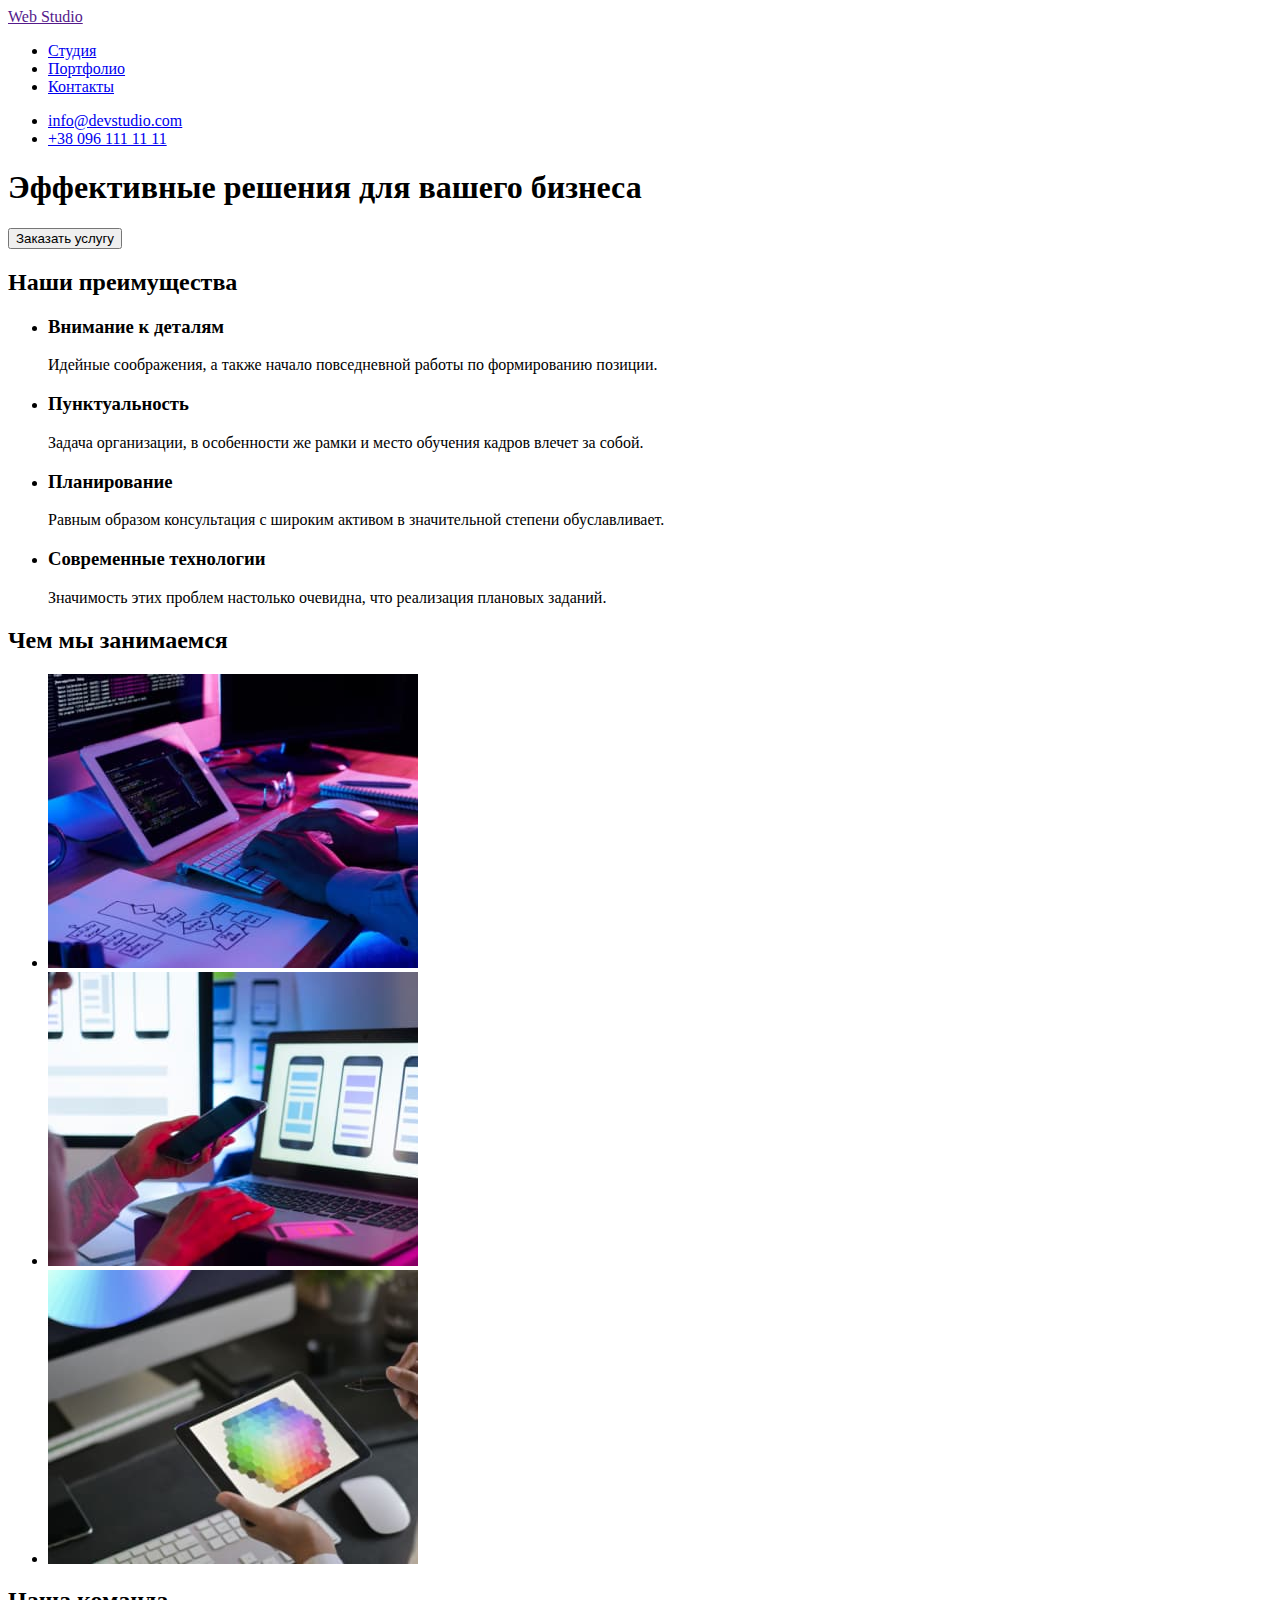
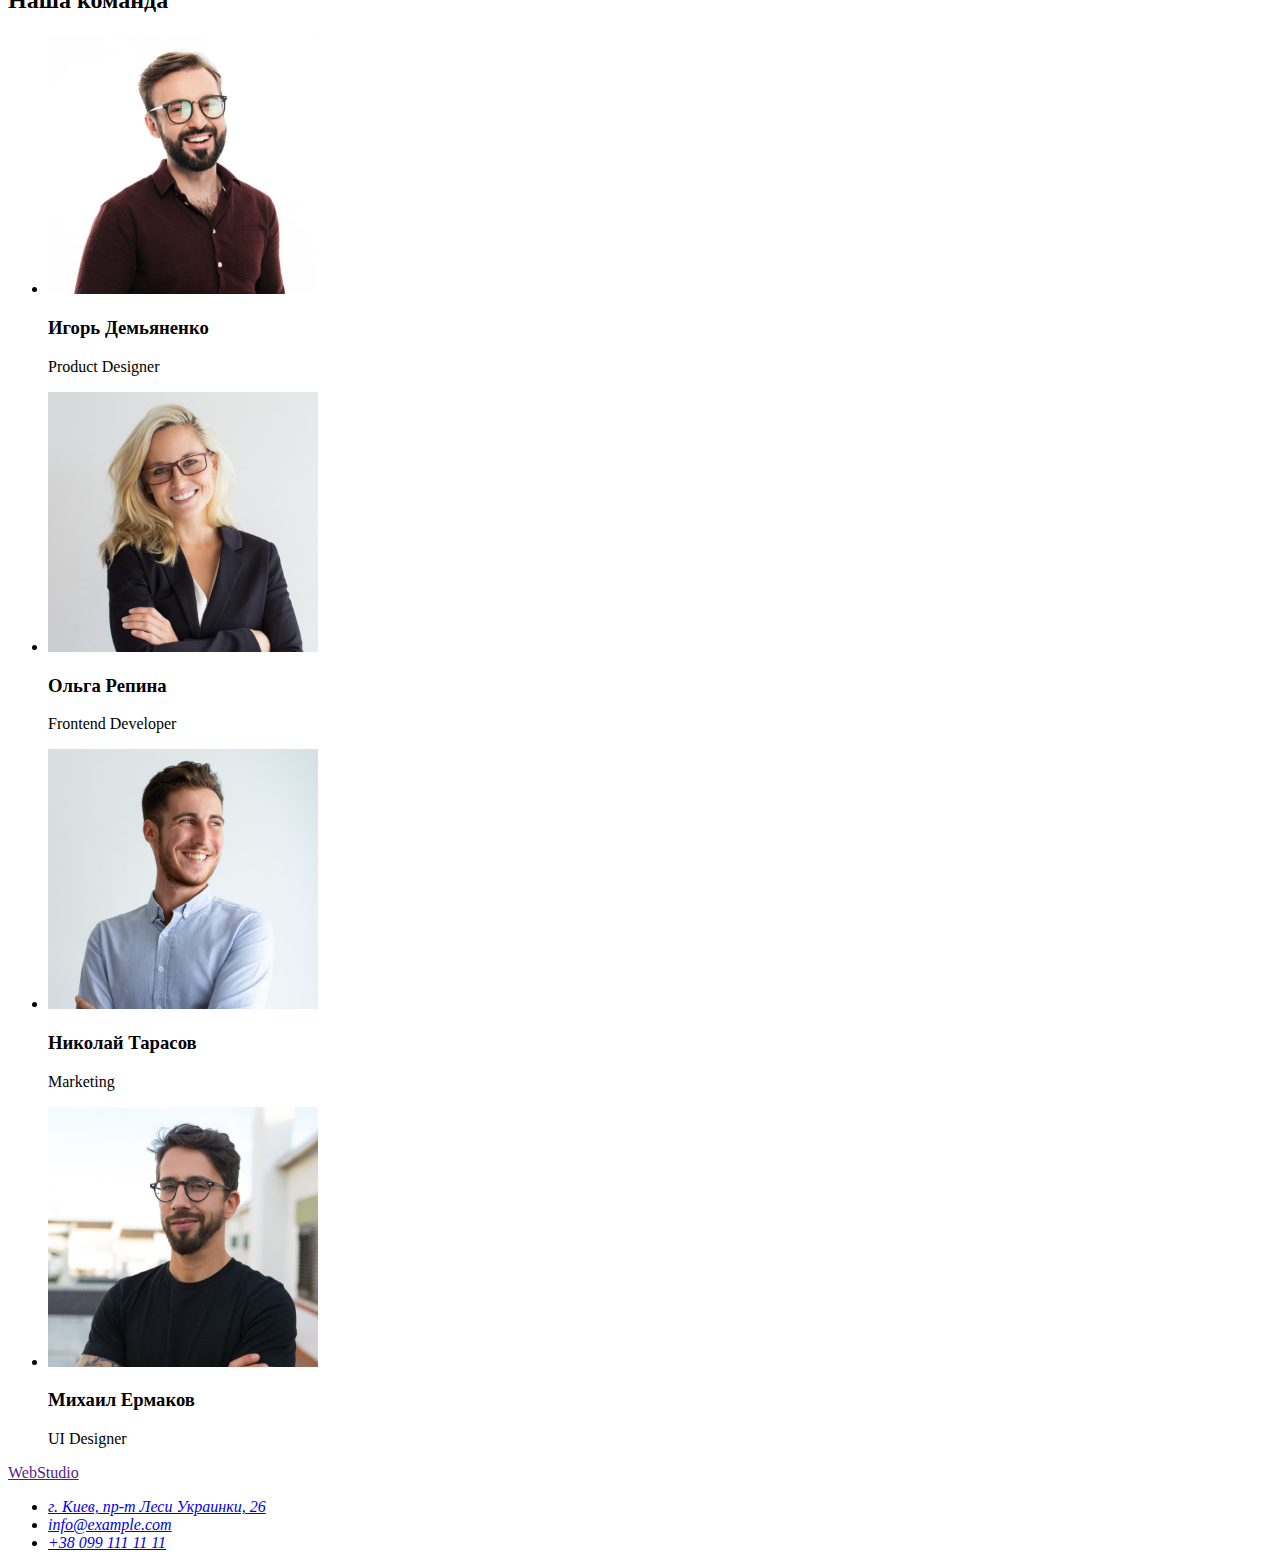
==== index.html @ 7c3d2744 "Добавляет html разметку страницы Портфолио" ====
<!DOCTYPE html>
<html lang="ru">
<head>
    <meta charset="UTF-8">
    <meta http-equiv="X-UA-Compatible" content="IE=edge">
    <meta name="viewport" content="width=device-width, initial-scale=1.0">
    <title>Web Studio</title>
    <link rel="stylesheet" href="./css/styles.css"/>
</head>
<body>
    <!--Header-->
    <header>
        <nav>
            <!--логотип сайта-->
            <a href="">Web Studio</a>
            <ul>
                <li>
                    <a href=./index.html>Студия</a>
                </li>
                <li>
                    <a href="./portfolio.html">Портфолио</a>
                </li>
                <li>
                    <a href="contacts">Контакты</a>
                </li>
            </ul>
        </nav>
        <ul>
            <li><a href="mailto:info@devstudio.com">info@devstudio.com</a></li>
            <li><a href="tel:+380961111111">+38 096 111 11 11</a></li>
        </ul>
    </header>
    <main>
        <!--Hero-->
        <section>
        <h1>Эффективные решения для вашего бизнеса</h1>
        <button type="button">Заказать услугу</button>
        </section>
        <section id="about">
            <!--скрытый заголовок-->
            <h2>Наши преимущества</h2>
            <ul>
                <li>
                    <h3>Внимание к деталям</h3>
                    <p>Идейные соображения, а также начало повседневной работы по формированию позиции.</p>
                </li>
                <li>
                    <h3>Пунктуальность</h3>
                    <p>Задача организации, в особенности же рамки и место обучения кадров влечет за собой.</p>
                </li>
                <li>
                    <h3>Планирование</h3>
                    <p>Равным образом консультация с широким активом в значительной степени обуславливает.</p>
                </li>
                <li>
                    <h3>Современные технологии</h3>
                    <p>Значимость этих проблем настолько очевидна, что реализация плановых заданий.</p>
                </li>
            </ul>
        </section>
        <!--About-->
        <section id="services">
            <h2>Чем мы занимаемся</h2>
            <ul>
              <li>
                  <img src="./images/about/img-1.jpg" alt="планшет" width="370" height="294" />
              </li>
              <li>
                  <img src="./images/about/img-2.jpg" alt="ноутбук" width="370" height="294" />
              </li>
              <li>
                  <img src="./images/about/img-3.jpg" alt="графический планшет" width="370" height="294" />
              </li>  
            </ul>
        </section>
        <!--Our Team-->
        <section>
           <h2>Наша команда</h2> 
           <ul>
               <li>
                   <img src="./images/our-team/member-1.jpg" alt="мужчина" width="270" height="260" />
                   <h3>Игорь Демьяненко</h3>
                   <p lang="en">Product Designer</p>
               </li>
               <li>
                   <img src="./images/our-team/member-2.jpg" alt="женщина" width="270" height="260" />
                   <h3>Ольга Репина</h3>
                   <p lang="en">Frontend Developer</p>
               </li>
               <li>
                   <img src="./images/our-team/member-3.jpg" alt="мужчина" width="270" height="260" />
                   <h3>Николай Тарасов</h3>
                   <p lang="en">Marketing</p>
               </li>
               <li>
                   <img src="./images/our-team/member-4.jpg" alt="мужчина" width="270" height="260" />
                   <h3>Михаил Ермаков</h3>
                   <p lang="en"> UI Designer</p>
               </li>
           </ul>
        </section>
    </main>
    <footer>
      <a href="">WebStudio</a> 
      <address id="contacts">
          <ul>
              <li>
                  <a href="https://goo.gl/maps/5pLSyK26MjpnqcrL8" target="_blank" rel="noopener noreferrer">г. Киев, пр-т Леси Украинки, 26</a>
              </li>
              <li>
                  <a href="mailto:info@example.com">info@example.com</a>
              </li>
              <li>
                  <a href="tel:+380991111111">+38 099 111 11 11</a>
              </li>
          </ul>
      </address> 
    </footer>
</body>
</html>
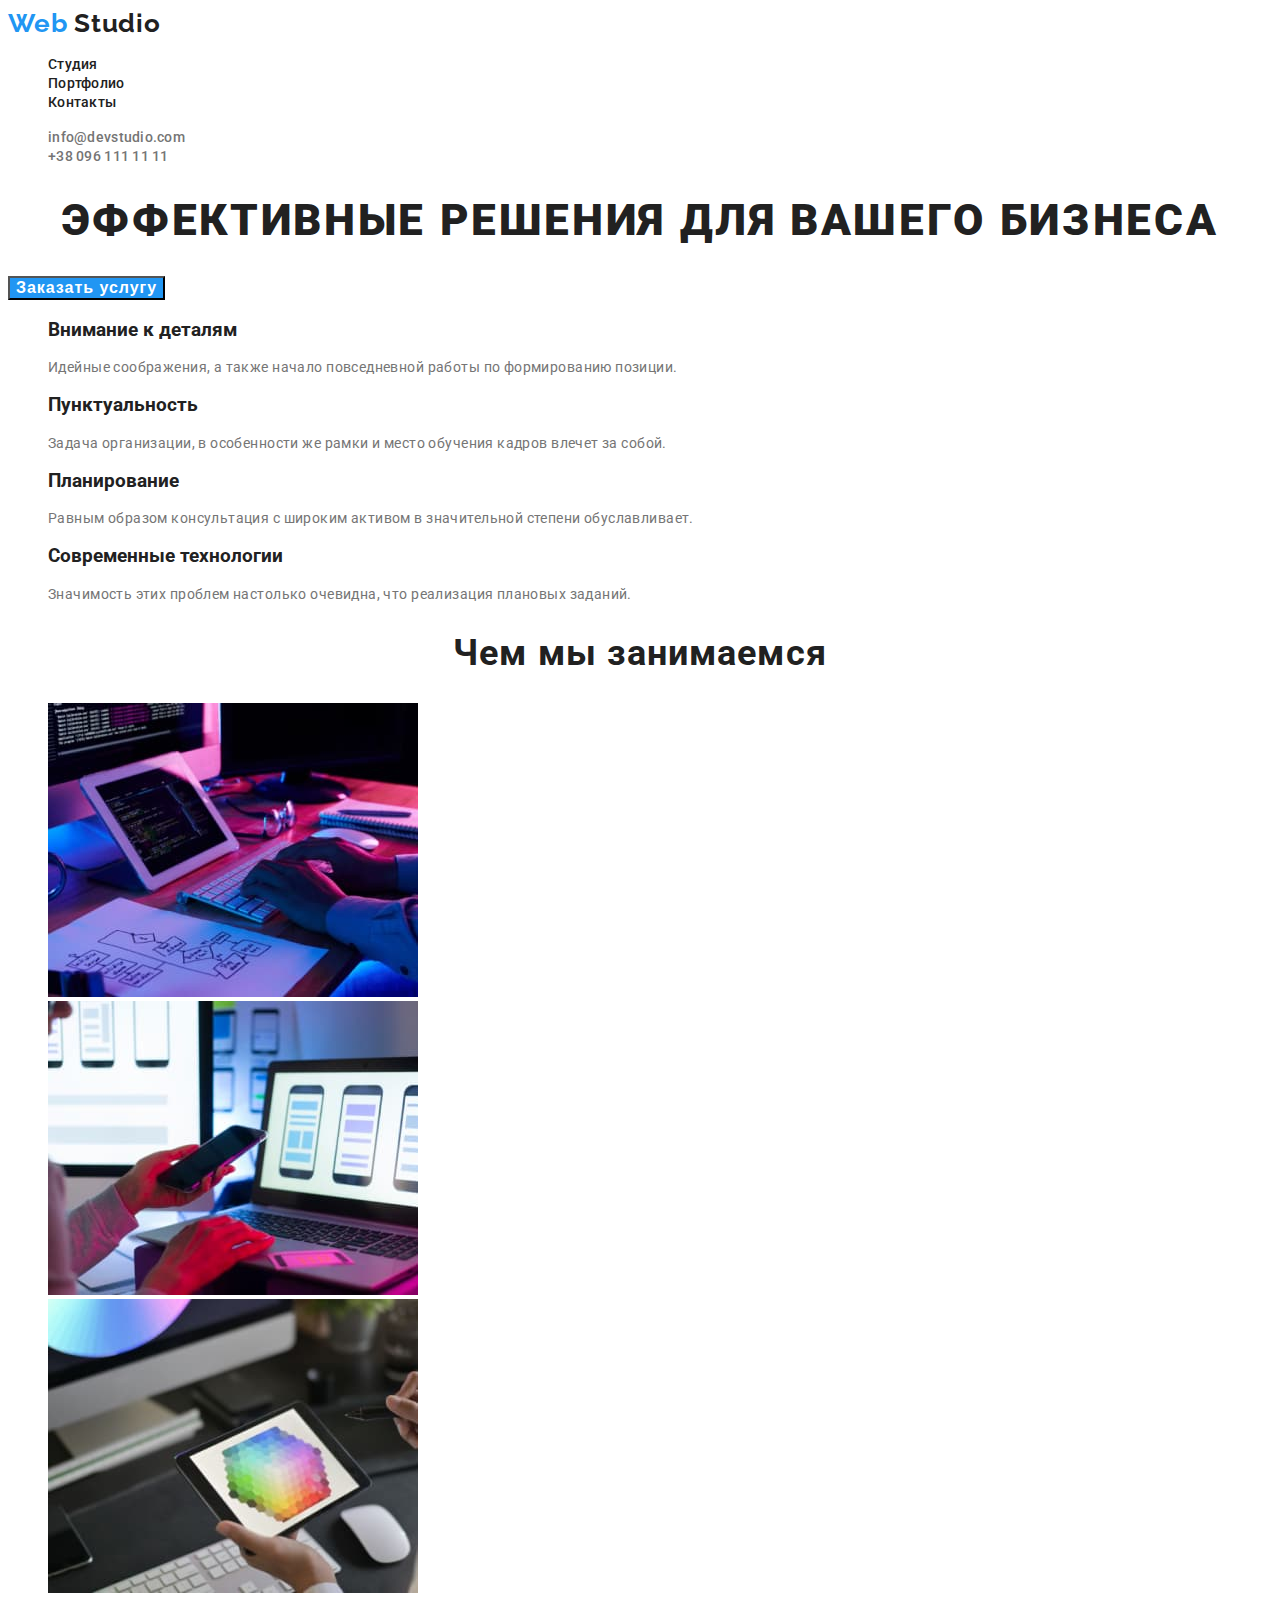
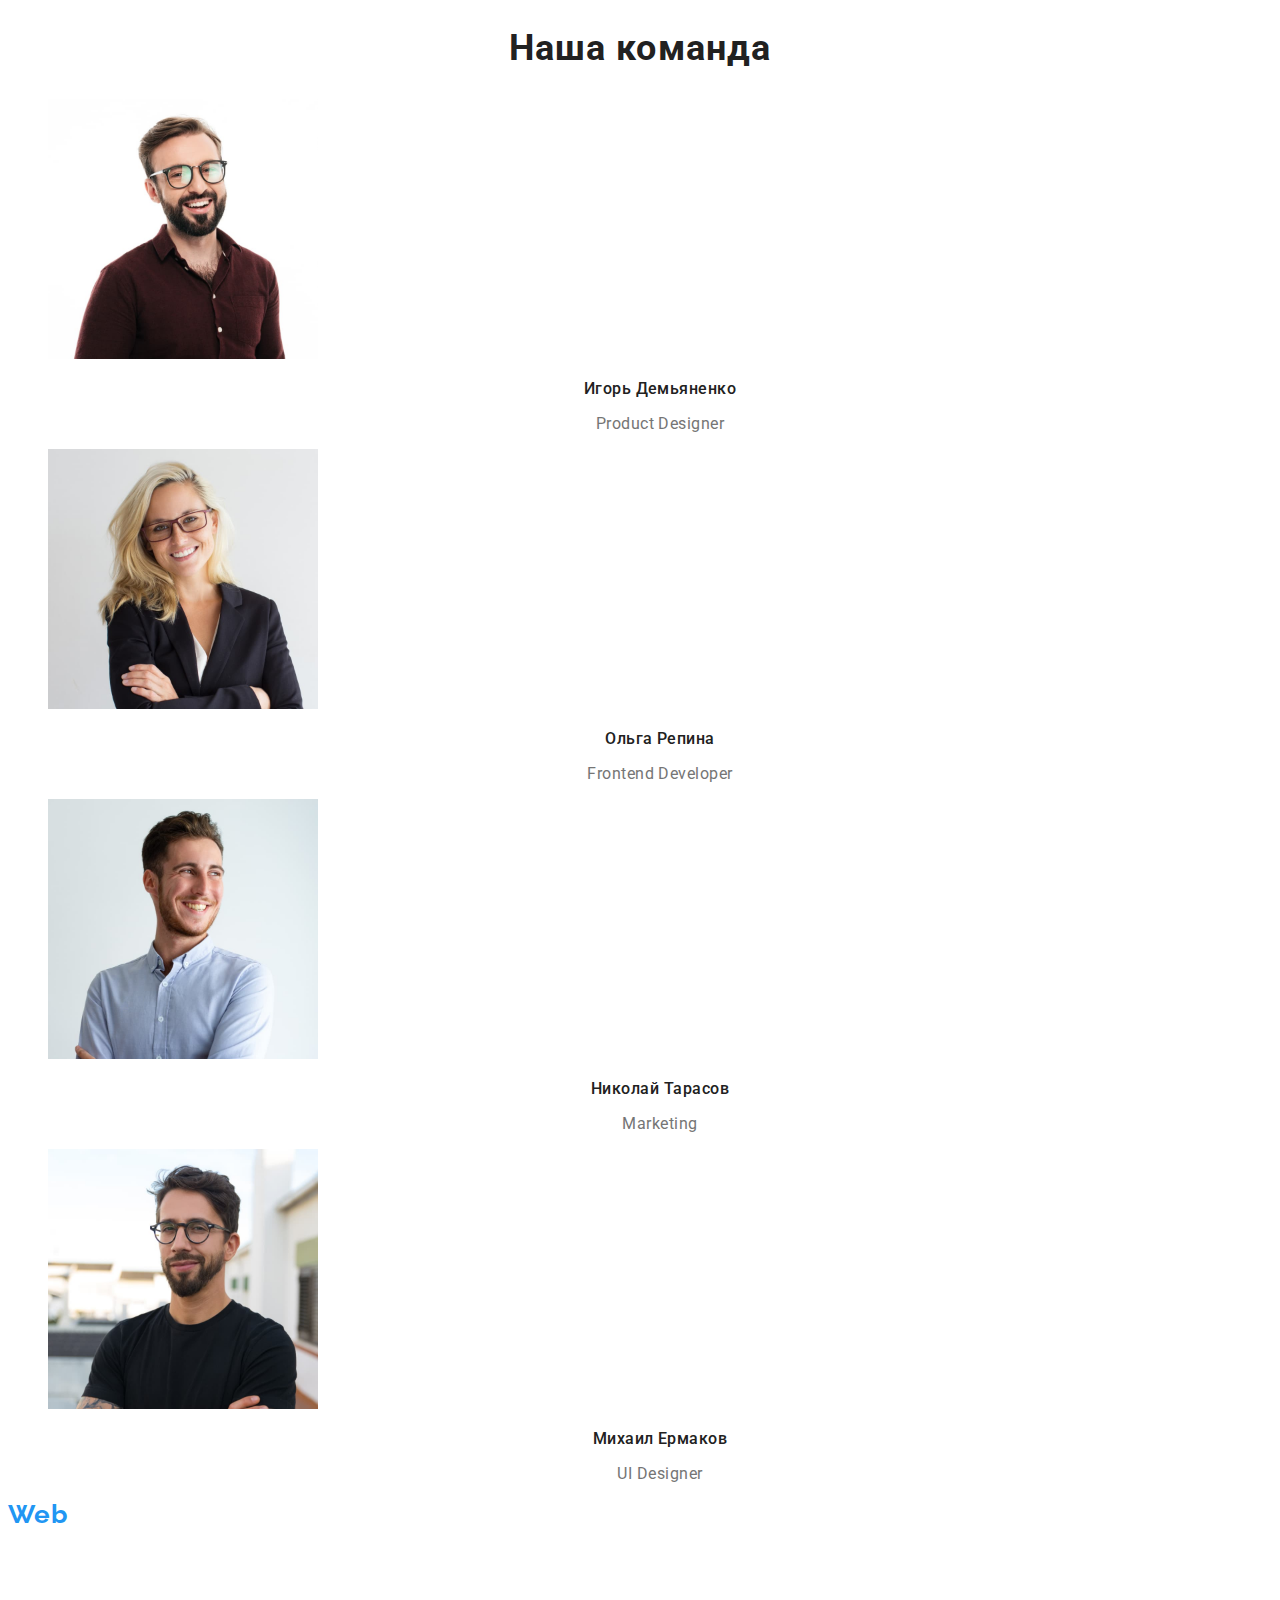
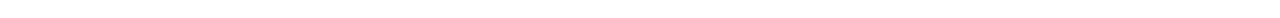
==== commit c5f352f6: "Добавляет стили к index.html" ====
--- a/index.html
+++ b/index.html
@@ -5,113 +5,116 @@
     <meta http-equiv="X-UA-Compatible" content="IE=edge">
     <meta name="viewport" content="width=device-width, initial-scale=1.0">
     <title>Web Studio</title>
+    <link rel="preconnect" href="https://fonts.googleapis.com">
+    <link rel="preconnect" href="https://fonts.gstatic.com" crossorigin>
+    <link href="https://fonts.googleapis.com/css2?family=Raleway:wght@700&family=Roboto:wght@400;500;700;900&display=swap" rel="stylesheet">
     <link rel="stylesheet" href="./css/styles.css"/>
 </head>
 <body>
     <!--Header-->
-    <header>
-        <nav>
+    <header class="page-header">
+        <nav class="navigation">
             <!--логотип сайта-->
-            <a href="">Web Studio</a>
-            <ul>
-                <li>
-                    <a href=./index.html>Студия</a>
+            <a class="logo link" href="./index.html">Web <span class="logo logo-2-theme-light">Studio</span></a>
+            <ul class="menu list">
+                <li class="menu-item">
+                    <a class="menu-link link" href=./index.html>Студия</a>
                 </li>
-                <li>
-                    <a href="./portfolio.html">Портфолио</a>
+                <li class="menu-item">
+                    <a class="menu-link link" href="./portfolio.html">Портфолио</a>
                 </li>
-                <li>
-                    <a href="contacts">Контакты</a>
+                <li class="menu-item">
+                    <a class="menu-link link" href="contacts">Контакты</a>
                 </li>
             </ul>
         </nav>
-        <ul>
-            <li><a href="mailto:info@devstudio.com">info@devstudio.com</a></li>
-            <li><a href="tel:+380961111111">+38 096 111 11 11</a></li>
+        <ul class="link list">
+            <li><a class="mail-address link list" href="mailto:info@devstudio.com">info@devstudio.com</a></li>
+            <li><a class="phone-number link" href="tel:+380961111111">+38 096 111 11 11</a></li>
         </ul>
     </header>
     <main>
         <!--Hero-->
-        <section>
-        <h1>Эффективные решения для вашего бизнеса</h1>
-        <button type="button">Заказать услугу</button>
+        <section class="hero">
+        <h1 class="hero-title">Эффективные решения для вашего бизнеса</h1>
+        <button class="modal-button" type="button">Заказать услугу</button>
         </section>
-        <section id="about">
+        <section class="advantages">
             <!--скрытый заголовок-->
-            <h2>Наши преимущества</h2>
-            <ul>
+            <!-- <h2 class="advantages-title">Наши преимущества</h2> -->
+            <ul class="list">
                 <li>
-                    <h3>Внимание к деталям</h3>
-                    <p>Идейные соображения, а также начало повседневной работы по формированию позиции.</p>
+                    <h3 class="advantages-subtitle">Внимание к деталям</h3>
+                    <p class="advantages-description">Идейные соображения, а также начало повседневной работы по формированию позиции.</p>
                 </li>
                 <li>
-                    <h3>Пунктуальность</h3>
-                    <p>Задача организации, в особенности же рамки и место обучения кадров влечет за собой.</p>
+                    <h3 class="advantages-subtitle">Пунктуальность</h3>
+                    <p class="advantages-description">Задача организации, в особенности же рамки и место обучения кадров влечет за собой.</p>
                 </li>
                 <li>
-                    <h3>Планирование</h3>
-                    <p>Равным образом консультация с широким активом в значительной степени обуславливает.</p>
+                    <h3 class="advantages-subtitle">Планирование</h3>
+                    <p class="advantages-description">Равным образом консультация с широким активом в значительной степени обуславливает.</p>
                 </li>
                 <li>
-                    <h3>Современные технологии</h3>
-                    <p>Значимость этих проблем настолько очевидна, что реализация плановых заданий.</p>
+                    <h3 class="advantages-subtitle">Современные технологии</h3>
+                    <p class="advantages-description">Значимость этих проблем настолько очевидна, что реализация плановых заданий.</p>
                 </li>
             </ul>
         </section>
         <!--About-->
-        <section id="services">
-            <h2>Чем мы занимаемся</h2>
-            <ul>
+        <section class="services">
+            <h2 class="services-title">Чем мы занимаемся</h2>
+            <ul class="list">
               <li>
-                  <img src="./images/about/img-1.jpg" alt="планшет" width="370" height="294" />
+                  <img class="services-images" src="./images/about/img-1.jpg" alt="планшет" width="370" height="294" />
               </li>
               <li>
-                  <img src="./images/about/img-2.jpg" alt="ноутбук" width="370" height="294" />
+                  <img class="services-images" src="./images/about/img-2.jpg" alt="ноутбук" width="370" height="294" />
               </li>
               <li>
-                  <img src="./images/about/img-3.jpg" alt="графический планшет" width="370" height="294" />
+                  <img class="services-images" src="./images/about/img-3.jpg" alt="графический планшет" width="370" height="294" />
               </li>  
             </ul>
         </section>
         <!--Our Team-->
-        <section>
-           <h2>Наша команда</h2> 
-           <ul>
+        <section class="our-team">
+           <h2 class="our-team-title">Наша команда</h2> 
+           <ul class="list">
                <li>
                    <img src="./images/our-team/member-1.jpg" alt="мужчина" width="270" height="260" />
-                   <h3>Игорь Демьяненко</h3>
-                   <p lang="en">Product Designer</p>
+                   <h3 class="our-team-subtitle">Игорь Демьяненко</h3>
+                   <p class="our-team-description" lang="en">Product Designer</p>
                </li>
                <li>
                    <img src="./images/our-team/member-2.jpg" alt="женщина" width="270" height="260" />
-                   <h3>Ольга Репина</h3>
-                   <p lang="en">Frontend Developer</p>
+                   <h3 class="our-team-subtitle">Ольга Репина</h3>
+                   <p class="our-team-description" lang="en">Frontend Developer</p>
                </li>
                <li>
                    <img src="./images/our-team/member-3.jpg" alt="мужчина" width="270" height="260" />
-                   <h3>Николай Тарасов</h3>
-                   <p lang="en">Marketing</p>
+                   <h3 class="our-team-subtitle">Николай Тарасов</h3>
+                   <p class="our-team-description" lang="en">Marketing</p>
                </li>
                <li>
                    <img src="./images/our-team/member-4.jpg" alt="мужчина" width="270" height="260" />
-                   <h3>Михаил Ермаков</h3>
-                   <p lang="en"> UI Designer</p>
+                   <h3 class="our-team-subtitle">Михаил Ермаков</h3>
+                   <p class="our-team-description" lang="en"> UI Designer</p>
                </li>
            </ul>
         </section>
     </main>
-    <footer>
-      <a href="">WebStudio</a> 
-      <address id="contacts">
-          <ul>
-              <li>
-                  <a href="https://goo.gl/maps/5pLSyK26MjpnqcrL8" target="_blank" rel="noopener noreferrer">г. Киев, пр-т Леси Украинки, 26</a>
+    <footer class="footer">
+        <a class="logo link" href="">Web <span class="logo logo-2-theme-dark">Studio</span></a>
+      <address class="footer-contacts" id="contacts">
+          <ul class="footer-list list">
+              <li class="footer-list-item ">
+                  <a class="footer-address link" href="https://goo.gl/maps/5pLSyK26MjpnqcrL8" target="_blank" rel="noopener noreferrer">г. Киев, пр-т Леси Украинки, 26</a>
               </li>
-              <li>
-                  <a href="mailto:info@example.com">info@example.com</a>
+              <li classfooter-list-item">
+                  <a class="footer-list-link link" href="mailto:info@example.com">info@example.com</a>
               </li>
-              <li>
-                  <a href="tel:+380991111111">+38 099 111 11 11</a>
+              <li class=footer-list-item">
+                  <a class="footer-list-link link" href="tel:+380991111111">+38 099 111 11 11</a>
               </li>
           </ul>
       </address> 
--- a/css/styles.css
+++ b/css/styles.css
@@ -0,0 +1,192 @@
+:root {
+    --accent-color:#2196F3;
+    --main-font:'Roboto', sans-serif;
+    --secondary-font: 'Raleway' sans-serif;
+
+}
+
+.link {
+    text-decoration: none;
+}
+
+.list {
+    list-style: none;
+}
+
+body {
+    font-family: 'Roboto', sans-serif; 
+    color:#212121 
+}
+
+/* =====Header==== */
+
+.logo {
+    font-family: 'Raleway';
+    font-weight: 700;
+    font-size: 26px;
+    line-height: 1,19;
+    letter-spacing: 0.03em;
+    
+    color: #2196F3;
+}
+
+.logo-2-theme-light {
+    color:#212121
+}
+
+.logo-2-theme-dark {
+color:#FFFFFF
+}
+
+
+.menu-link {
+font-weight: 500;
+font-size: 14px;
+line-height: 1,14;
+letter-spacing: 0.02em;
+color:inherit
+}
+
+.menu-link:hover,
+.menu-link:focus {
+  color:var(--accent-color);
+}
+
+.mail-address {
+    font-weight: 500;
+    font-size: 14px;
+    line-height: 1,14;
+    letter-spacing: 0.02em;
+    
+    color: #757575;
+    
+}
+
+.mail-address:hover,
+.mail-address:focus {
+    color:var(--accent-color);
+}
+
+.phone-number {
+font-weight: 500;
+font-size: 14px;
+line-height: 1,14;
+letter-spacing: 0.02em;
+ color: #757575;
+}
+
+.phone-number:hover,
+.phone-number:focus {
+    color:var(--accent-color);
+}
+
+/* ======Hero===== */
+
+.hero-title {
+font-weight: 900;
+font-size: 44px;
+line-height: 1,36;
+
+text-align: center;
+letter-spacing: 0.06em;
+text-transform: uppercase;
+
+/* color: #FFFFFF; */
+}
+
+.modal-button {
+
+    font-weight: 700;
+    font-size: 16px;
+    line-height: 1,87;
+    
+    display: flex;
+    align-items: center;
+    text-align: center;
+    letter-spacing: 0.06em;
+    cursor: pointer;
+    background-color: var(--accent-color);
+    color: #FFFFFF;
+}
+
+/* =======Section Anvantages===== */
+
+.advantages-subtitles {
+font-weight: 700;
+font-size: 14px;
+line-height: 1,14;
+letter-spacing: 0.03em;
+text-transform: uppercase;
+}
+
+.advantages-description {
+font-size: 14px;
+line-height: 1,71;
+
+letter-spacing: 0.03em;
+
+color: #757575;
+}
+
+.services-title {
+font-weight: 700;
+font-size: 36px;
+line-height: 1,16;
+text-align: center;
+letter-spacing: 0.03em;
+}
+
+/* =======Our Team========= */
+
+.our-team-title {
+font-weight: 700;
+font-size: 36px;
+line-height: 1,17;
+text-align: center;
+letter-spacing: 0.03em;
+}
+
+.our-team-subtitle {
+font-weight: 500;
+font-size: 16px;
+line-height: 1,19;
+
+text-align: center;
+letter-spacing: 0.03em;
+}
+
+.our-team-description {
+font-weight: 400;
+font-size: 16px;
+line-height: 1,19;
+
+text-align: center;
+letter-spacing: 0.03em;
+
+color: #757575;
+}
+
+/* =======Footer======== */
+
+.footer-address {
+font-style: normal;
+font-weight: 400;
+font-size: 14px;
+line-height: 1,71;
+
+letter-spacing: 0.03em;
+
+color: #FFFFFF;
+}
+
+.footer-list-link {
+font-style: normal;
+font-weight: 400;
+font-size: 14px;
+line-height: 1,71;
+
+letter-spacing: 0.03em;
+
+color: rgba(255, 255, 255, 0.6);
+}
+
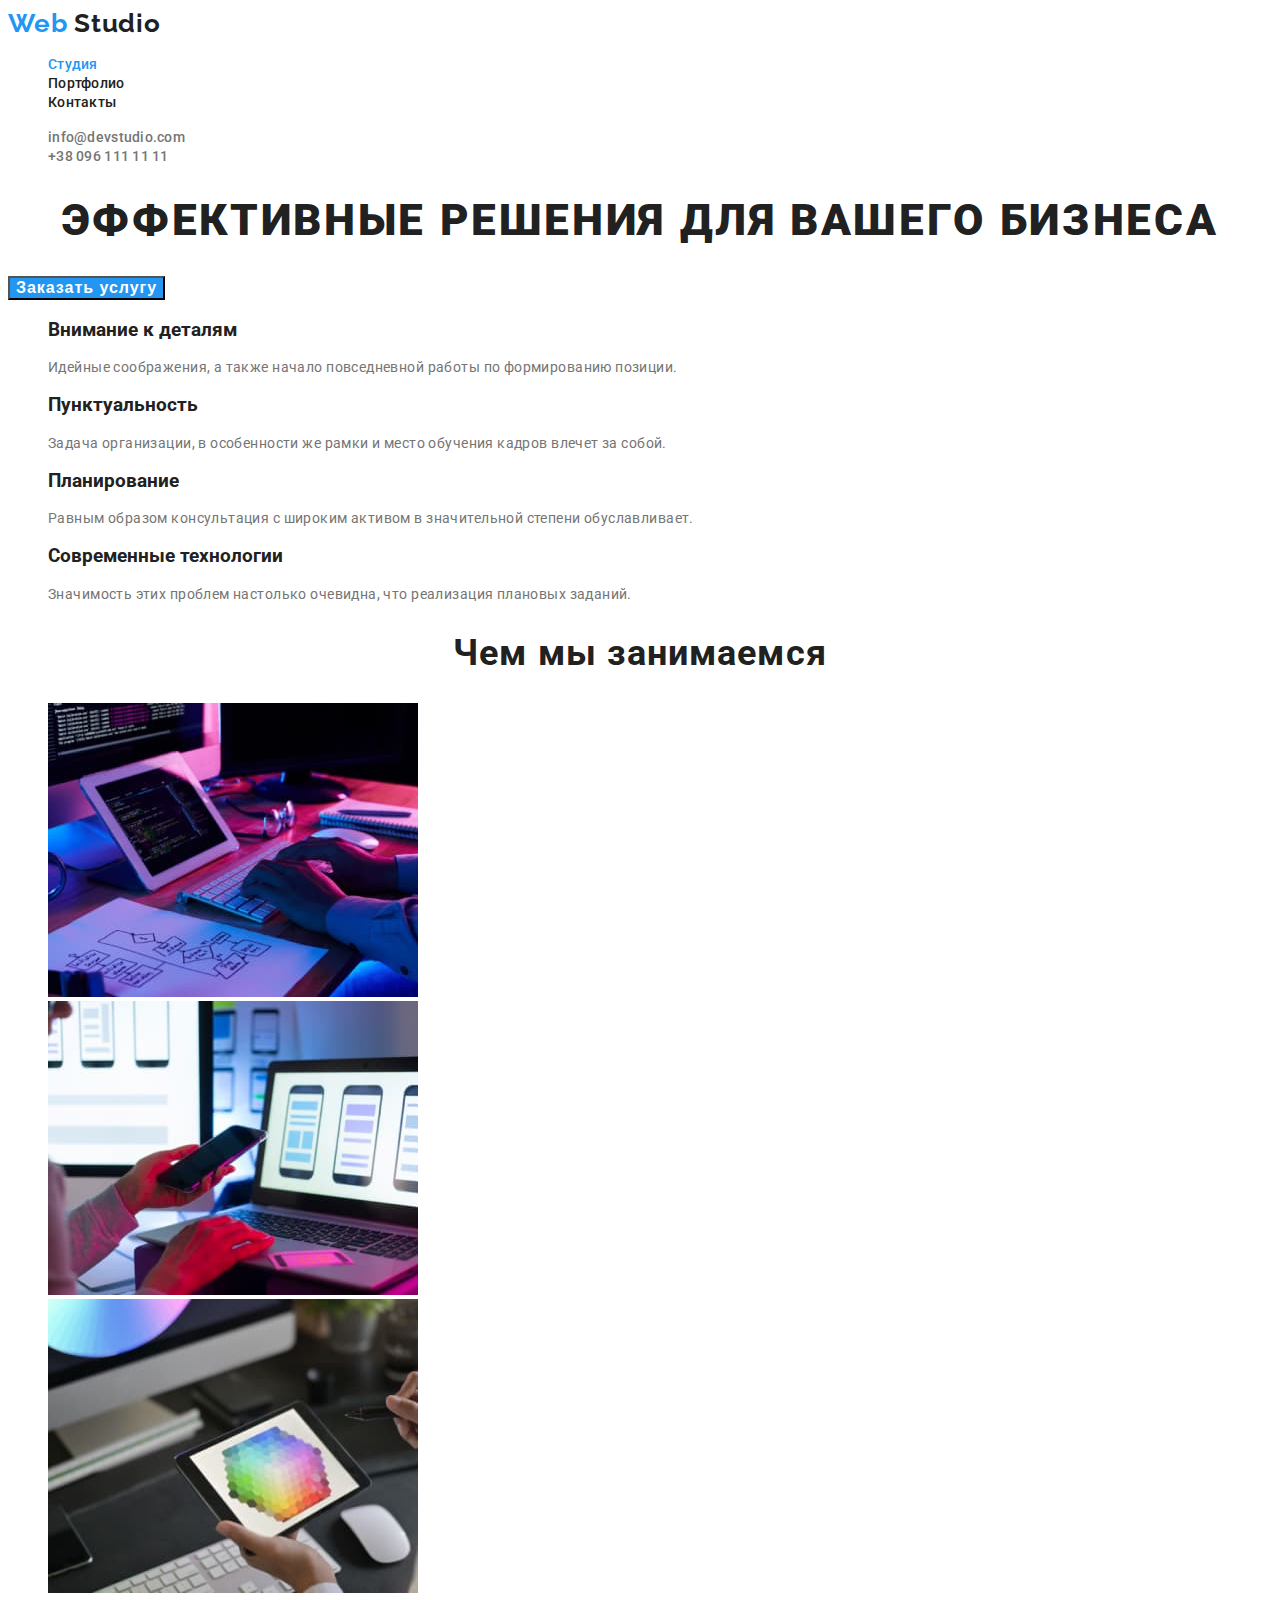
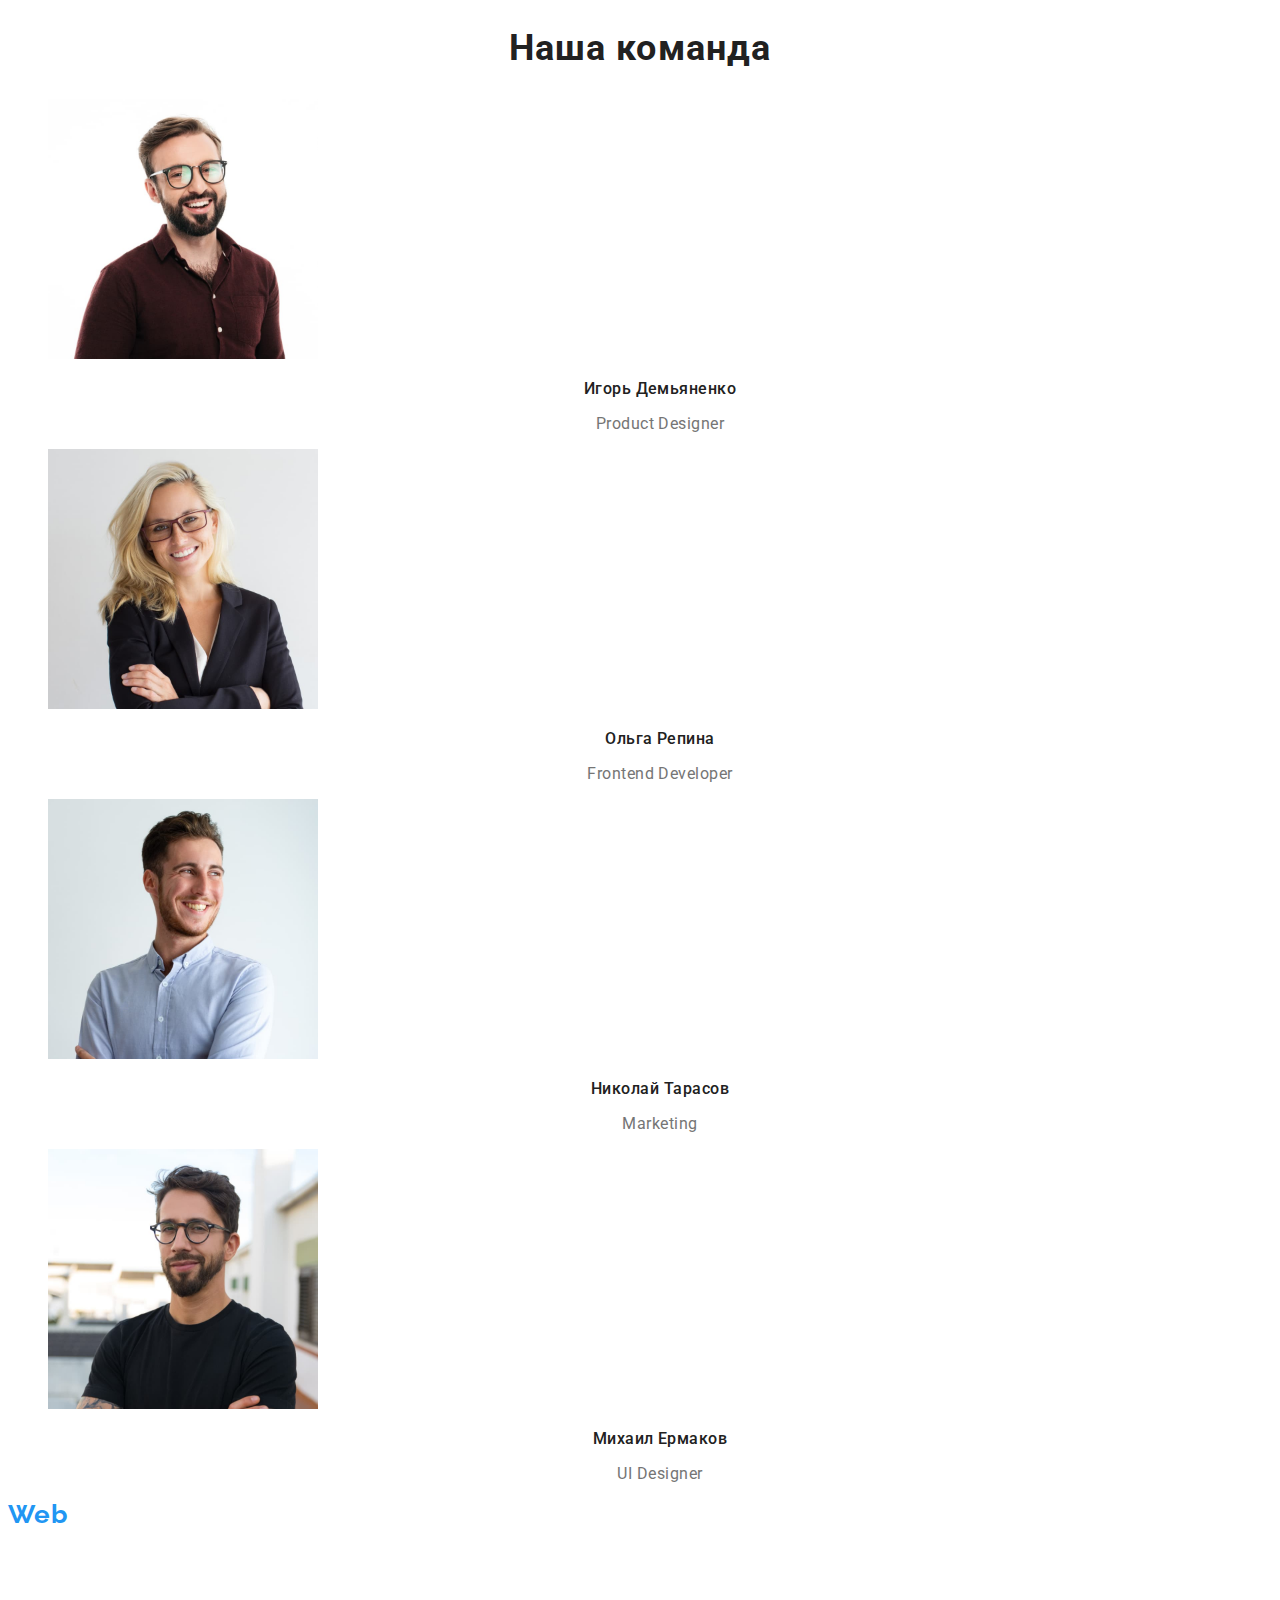
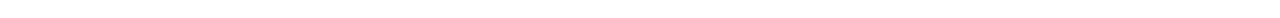
==== commit 64475a84: "Добавляет часть стилей к стр portfolio" ====
--- a/index.html
+++ b/index.html
@@ -18,7 +18,7 @@
             <a class="logo link" href="./index.html">Web <span class="logo logo-2-theme-light">Studio</span></a>
             <ul class="menu list">
                 <li class="menu-item">
-                    <a class="menu-link link" href=./index.html>Студия</a>
+                    <a class="menu-link link current" href=./index.html>Студия</a>
                 </li>
                 <li class="menu-item">
                     <a class="menu-link link" href="./portfolio.html">Портфолио</a>
--- a/css/styles.css
+++ b/css/styles.css
@@ -38,6 +38,9 @@
 color:#FFFFFF
 }
 
+.menu .menu-link.current {
+    color:var(--accent-color)
+}
 
 .menu-link {
 font-weight: 500;
@@ -190,3 +193,15 @@
 color: rgba(255, 255, 255, 0.6);
 }
 
+/* ======Portfolio page */
+.filter-portfolio-list-button {
+font-weight: 500;
+font-size: 16px;
+line-height: 1,62;
+
+text-align: center;
+letter-spacing: 0.03em;
+
+color: #FFFFFF;
+background-color: #2196F3;;
+}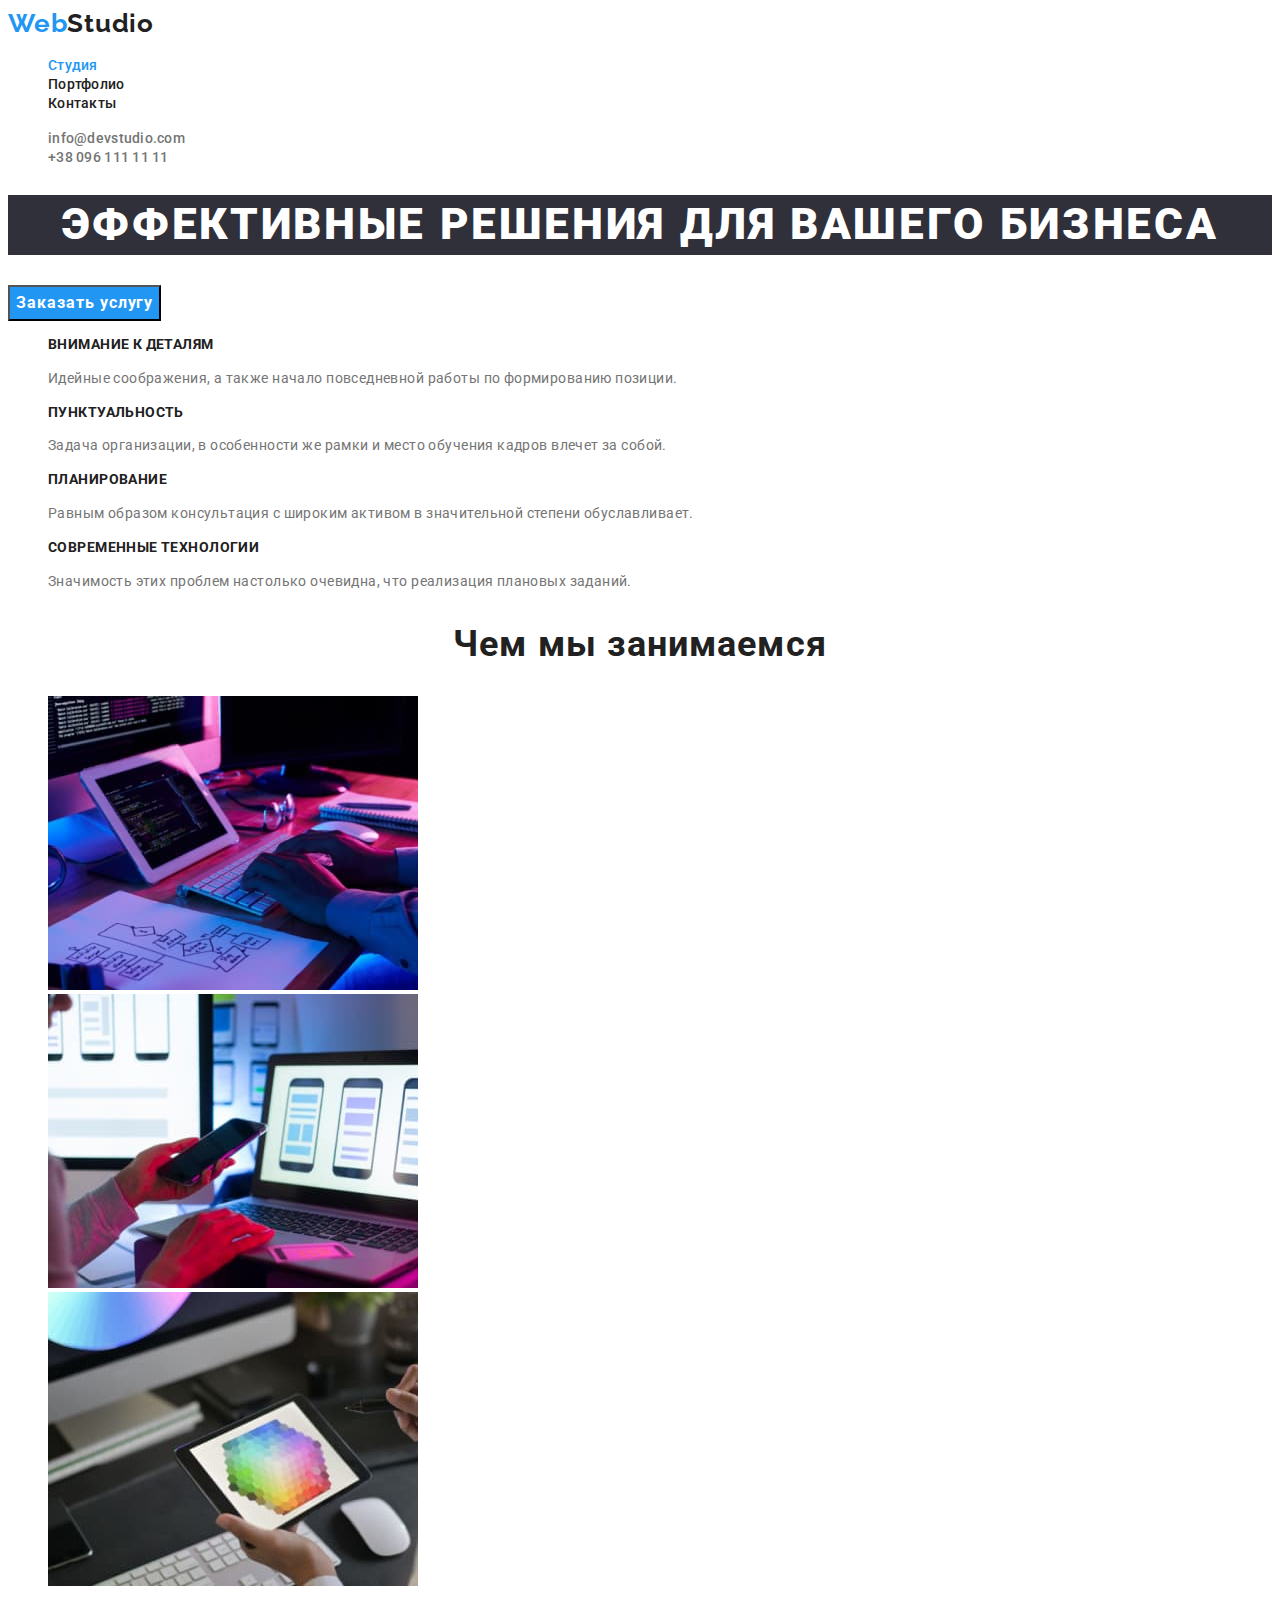
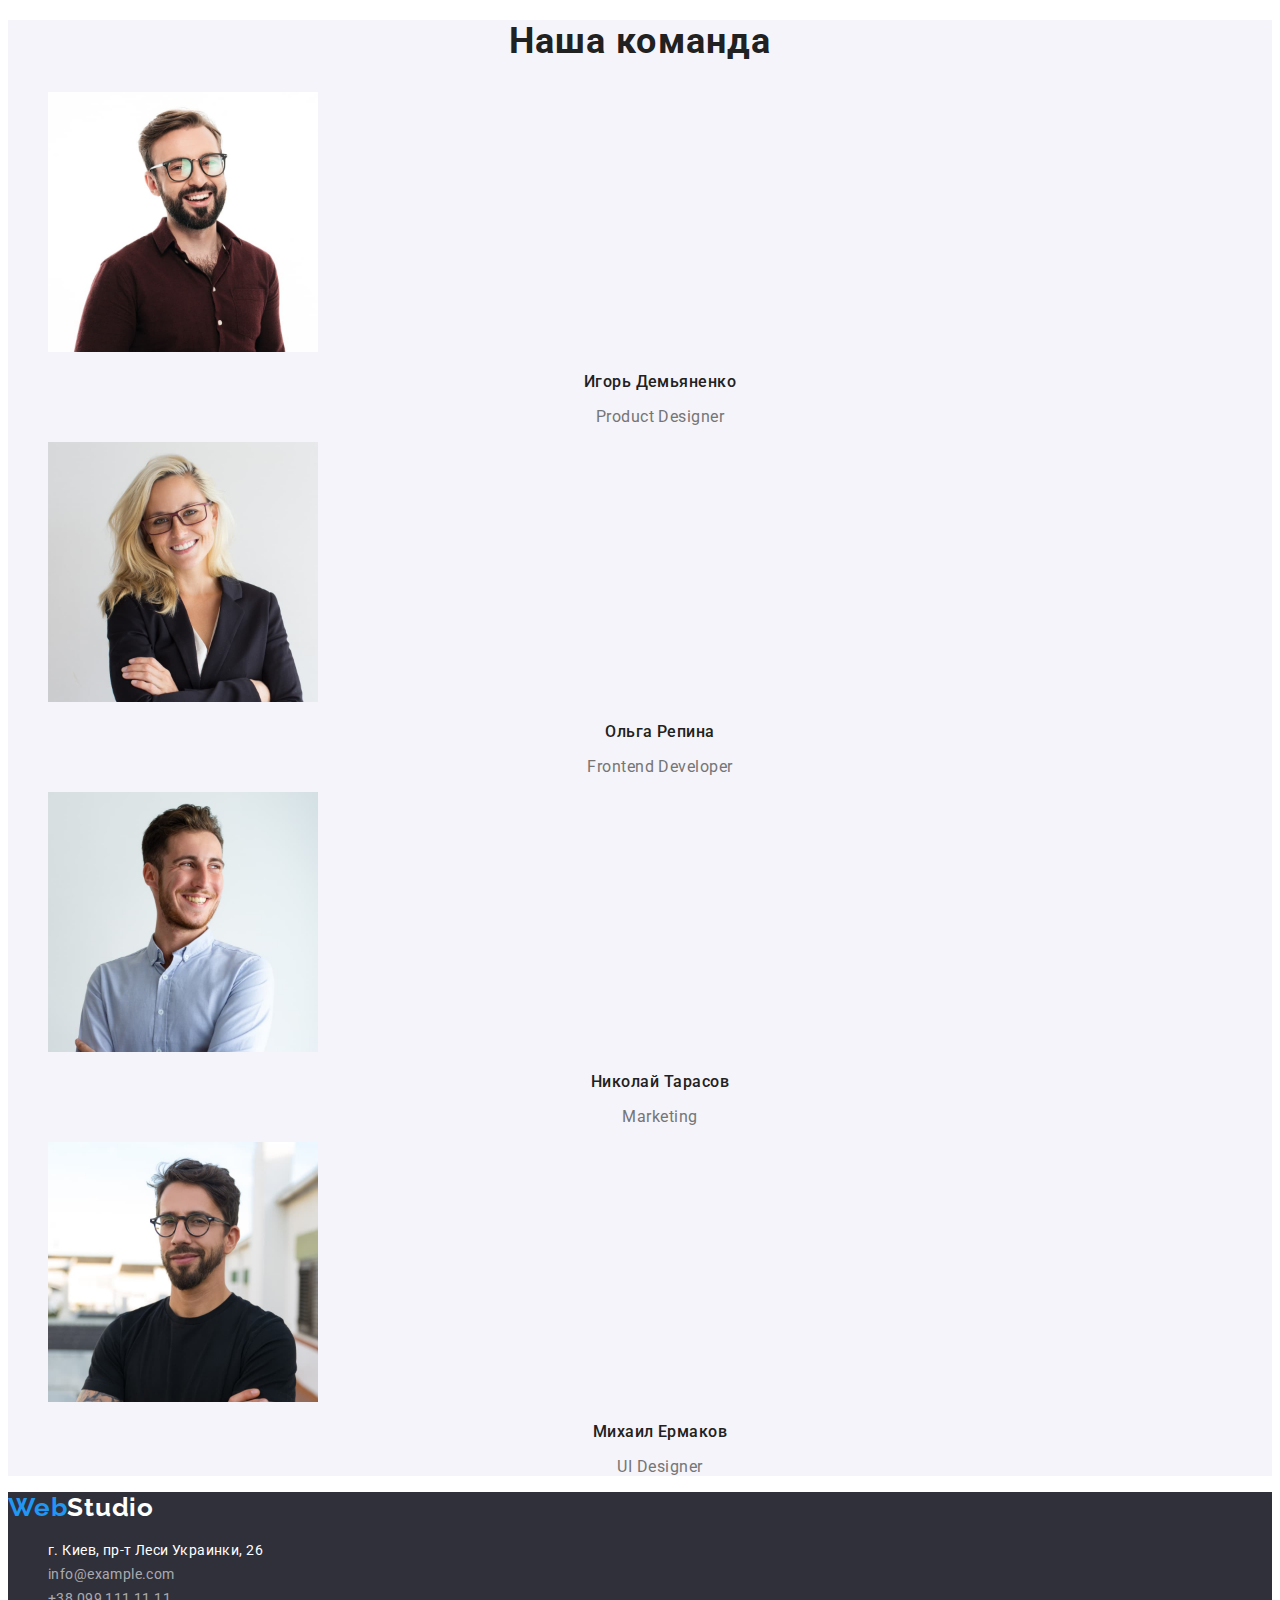
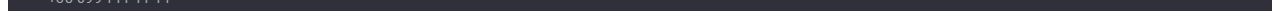
==== commit d698df13: "Исправляет недочеты" ====
--- a/index.html
+++ b/index.html
@@ -15,7 +15,7 @@
     <header class="page-header">
         <nav class="navigation">
             <!--логотип сайта-->
-            <a class="logo link" href="./index.html">Web <span class="logo logo-2-theme-light">Studio</span></a>
+            <a class="logo link" href="./index.html">Web<span class="logo logo-2-theme-light">Studio</span></a>
             <ul class="menu list">
                 <li class="menu-item">
                     <a class="menu-link link current" href=./index.html>Студия</a>
@@ -104,16 +104,16 @@
         </section>
     </main>
     <footer class="footer">
-        <a class="logo link" href="">Web <span class="logo logo-2-theme-dark">Studio</span></a>
+        <a class="logo link" href="">Web<span class="logo logo-2-theme-dark">Studio</span></a>
       <address class="footer-contacts" id="contacts">
           <ul class="footer-list list">
               <li class="footer-list-item ">
                   <a class="footer-address link" href="https://goo.gl/maps/5pLSyK26MjpnqcrL8" target="_blank" rel="noopener noreferrer">г. Киев, пр-т Леси Украинки, 26</a>
               </li>
-              <li classfooter-list-item">
+              <li class="footer-list-item">
                   <a class="footer-list-link link" href="mailto:info@example.com">info@example.com</a>
               </li>
-              <li class=footer-list-item">
+              <li class="footer-list-item">
                   <a class="footer-list-link link" href="tel:+380991111111">+38 099 111 11 11</a>
               </li>
           </ul>
--- a/css/styles.css
+++ b/css/styles.css
@@ -1,8 +1,10 @@
 :root {
-    --accent-color:#2196F3;
+    --main-color: #212121; 
+    --accent-color: #2196F3;
     --main-font:'Roboto', sans-serif;
-    --secondary-font: 'Raleway' sans-serif;
-
+    --secondary-font: 'Raleway', sans-serif;
+    --header-background-color: #FFFFFF;
+    --accent-background: #2F303A;
 }
 
 .link {
@@ -14,17 +16,21 @@
 }
 
 body {
-    font-family: 'Roboto', sans-serif; 
-    color:#212121 
-}
-
-/* =====Header==== */
+    font-family: var(--main-font); 
+    color: var(--main-color);
+}
+
+/* ==================Header================== */
+
+.header {
+    background-color: var(--header-background-color);
+}
 
 .logo {
-    font-family: 'Raleway';
+    font-family: var(--secondary-font);
     font-weight: 700;
     font-size: 26px;
-    line-height: 1,19;
+    line-height: 1.19;
     letter-spacing: 0.03em;
     
     color: #2196F3;
@@ -45,7 +51,7 @@
 .menu-link {
 font-weight: 500;
 font-size: 14px;
-line-height: 1,14;
+line-height: 1.14;
 letter-spacing: 0.02em;
 color:inherit
 }
@@ -58,7 +64,7 @@
 .mail-address {
     font-weight: 500;
     font-size: 14px;
-    line-height: 1,14;
+    line-height: 1.14;
     letter-spacing: 0.02em;
     
     color: #757575;
@@ -73,7 +79,7 @@
 .phone-number {
 font-weight: 500;
 font-size: 14px;
-line-height: 1,14;
+line-height: 1.14;
 letter-spacing: 0.02em;
  color: #757575;
 }
@@ -83,25 +89,26 @@
     color:var(--accent-color);
 }
 
-/* ======Hero===== */
+/* ==================Hero================== */
 
 .hero-title {
 font-weight: 900;
 font-size: 44px;
-line-height: 1,36;
+line-height: 1.36;
 
 text-align: center;
 letter-spacing: 0.06em;
 text-transform: uppercase;
 
-/* color: #FFFFFF; */
+color: #FFFFFF;
+background-color: var(--accent-background);
 }
 
 .modal-button {
-
+    font-family: inherit;
     font-weight: 700;
     font-size: 16px;
-    line-height: 1,87;
+    line-height: 1.87;
     
     display: flex;
     align-items: center;
@@ -112,39 +119,53 @@
     color: #FFFFFF;
 }
 
-/* =======Section Anvantages===== */
-
-.advantages-subtitles {
-font-weight: 700;
-font-size: 14px;
-line-height: 1,14;
-letter-spacing: 0.03em;
-text-transform: uppercase;
+.modal-button:hover,
+.modal-button:focus {
+    background-color: #188CE8;
+}
+
+/* ==================Section Anvantages================== */
+
+
+.advantages-subtitle {
+    font-weight: 700;
+    font-size: 14px;
+    line-height: 1.14;
+    letter-spacing: 0.03em;
+    text-transform: uppercase;
 }
 
 .advantages-description {
-font-size: 14px;
-line-height: 1,71;
-
-letter-spacing: 0.03em;
-
-color: #757575;
+    font-weight: 400;
+    font-size: 14px;
+    line-height: 1.71;
+    
+    letter-spacing: 0.03em;
+    
+    color: #757575;
 }
 
 .services-title {
 font-weight: 700;
 font-size: 36px;
-line-height: 1,16;
-text-align: center;
-letter-spacing: 0.03em;
-}
-
-/* =======Our Team========= */
+line-height: 1.16;
+text-align: center;
+letter-spacing: 0.03em;
+}
+
+/* ==================Services================== */
+
+
+/* ==================Our Team================== */
+
+.our-team {
+    background-color: #F5F4FA;
+}
 
 .our-team-title {
 font-weight: 700;
 font-size: 36px;
-line-height: 1,17;
+line-height: 1.17;
 text-align: center;
 letter-spacing: 0.03em;
 }
@@ -152,7 +173,7 @@
 .our-team-subtitle {
 font-weight: 500;
 font-size: 16px;
-line-height: 1,19;
+line-height: 1.19;
 
 text-align: center;
 letter-spacing: 0.03em;
@@ -161,7 +182,7 @@
 .our-team-description {
 font-weight: 400;
 font-size: 16px;
-line-height: 1,19;
+line-height: 1.19;
 
 text-align: center;
 letter-spacing: 0.03em;
@@ -169,39 +190,86 @@
 color: #757575;
 }
 
-/* =======Footer======== */
+/* ==================Footer================== */
+
+.footer {
+    background-color: var(--accent-background);
+}
 
 .footer-address {
 font-style: normal;
 font-weight: 400;
 font-size: 14px;
-line-height: 1,71;
+line-height: 1.71;
 
 letter-spacing: 0.03em;
 
 color: #FFFFFF;
+}
+
+.footer-address:hover,
+.footer-address:focus {
+    color:var(--accent-color)
 }
 
 .footer-list-link {
 font-style: normal;
 font-weight: 400;
 font-size: 14px;
-line-height: 1,71;
+line-height: 1.71;
 
 letter-spacing: 0.03em;
 
 color: rgba(255, 255, 255, 0.6);
 }
 
-/* ======Portfolio page */
+.footer-list-link:hover,
+.footer-list-link:focus {
+    color:var(--accent-color)
+}
+
+/* ==================Portfolio page================== */
 .filter-portfolio-list-button {
-font-weight: 500;
-font-size: 16px;
-line-height: 1,62;
-
-text-align: center;
-letter-spacing: 0.03em;
-
-color: #FFFFFF;
-background-color: #2196F3;;
+font-family: inherit;
+font-weight: 500;
+font-size: 16px;
+line-height: 1.62;
+
+text-align: center;
+letter-spacing: 0.03em;
+cursor: pointer;
+
+color: inherit;
+background-color: #F5F4FA;
+}
+
+.filter-portfolio-list-button:hover,
+.filter-portfolio-list-button:focus {
+    color:#FFFFFF;
+    background-color: var(--accent-color);
+}
+
+.portfolio-subtitle {
+font-family: inherit;
+font-weight: 700;
+font-size: 18px;
+line-height: 2;
+
+letter-spacing: 0.06em;
+
+color:inherit; 
+}
+
+.portfolio-description {
+font-size: 16px;
+line-height: 1.88;
+
+letter-spacing: 0.03em;
+
+color: #757575;
+}
+
+.portfolio-list-link {
+font-family: inherit;
+color: inherit;
 }